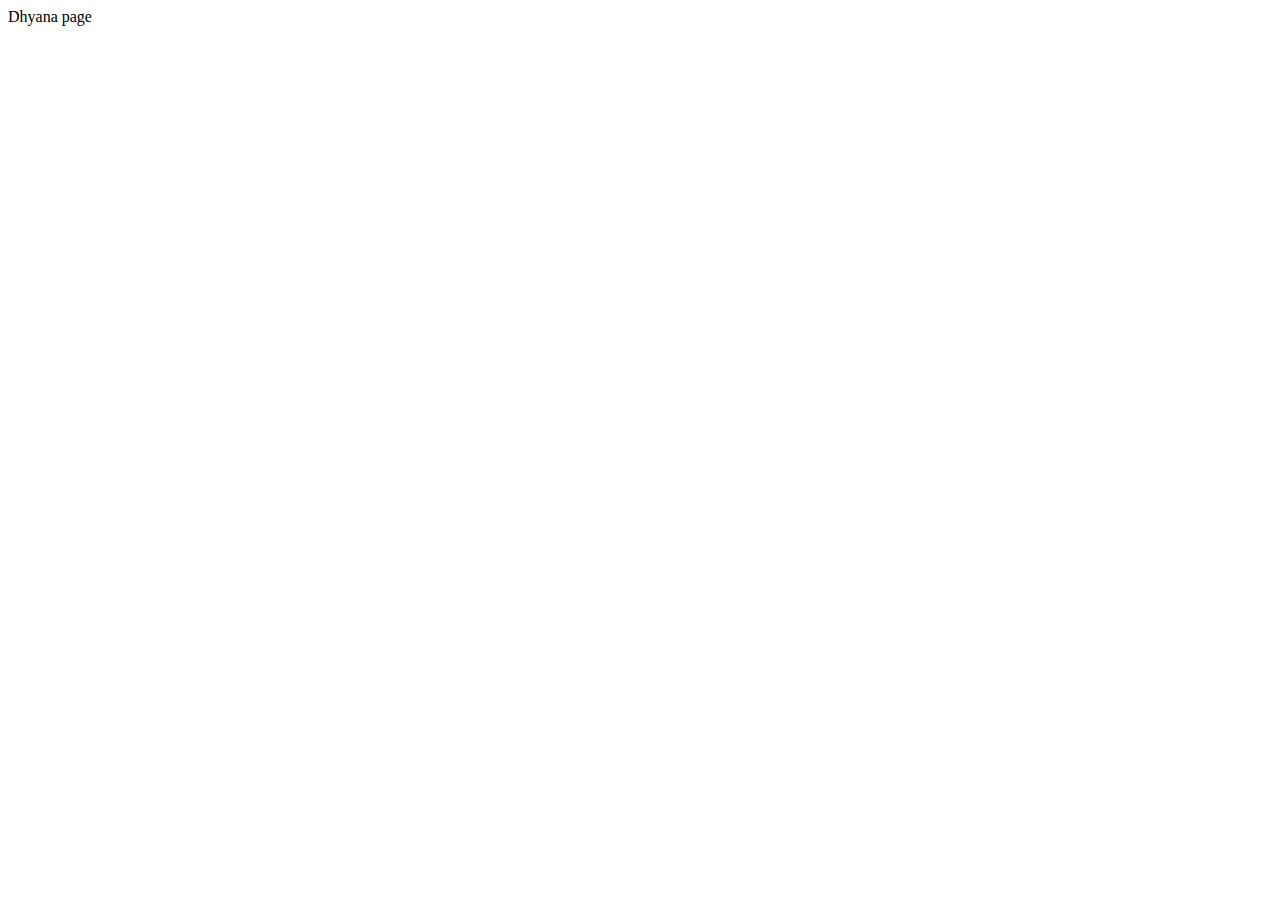
==== pages/dataviz-learning-tool.html @ d391b8e0 "fix mouse sticking to object" ====
<!DOCTYPE html>
<html lang="en">
  <head>
    <meta charset="UTF-8" />
    <meta name="viewport" content="width=device-width, initial-scale=1.0" />
    <title>Dhyana</title>
  </head>
  <body>
    Dhyana page
  </body>
</html>
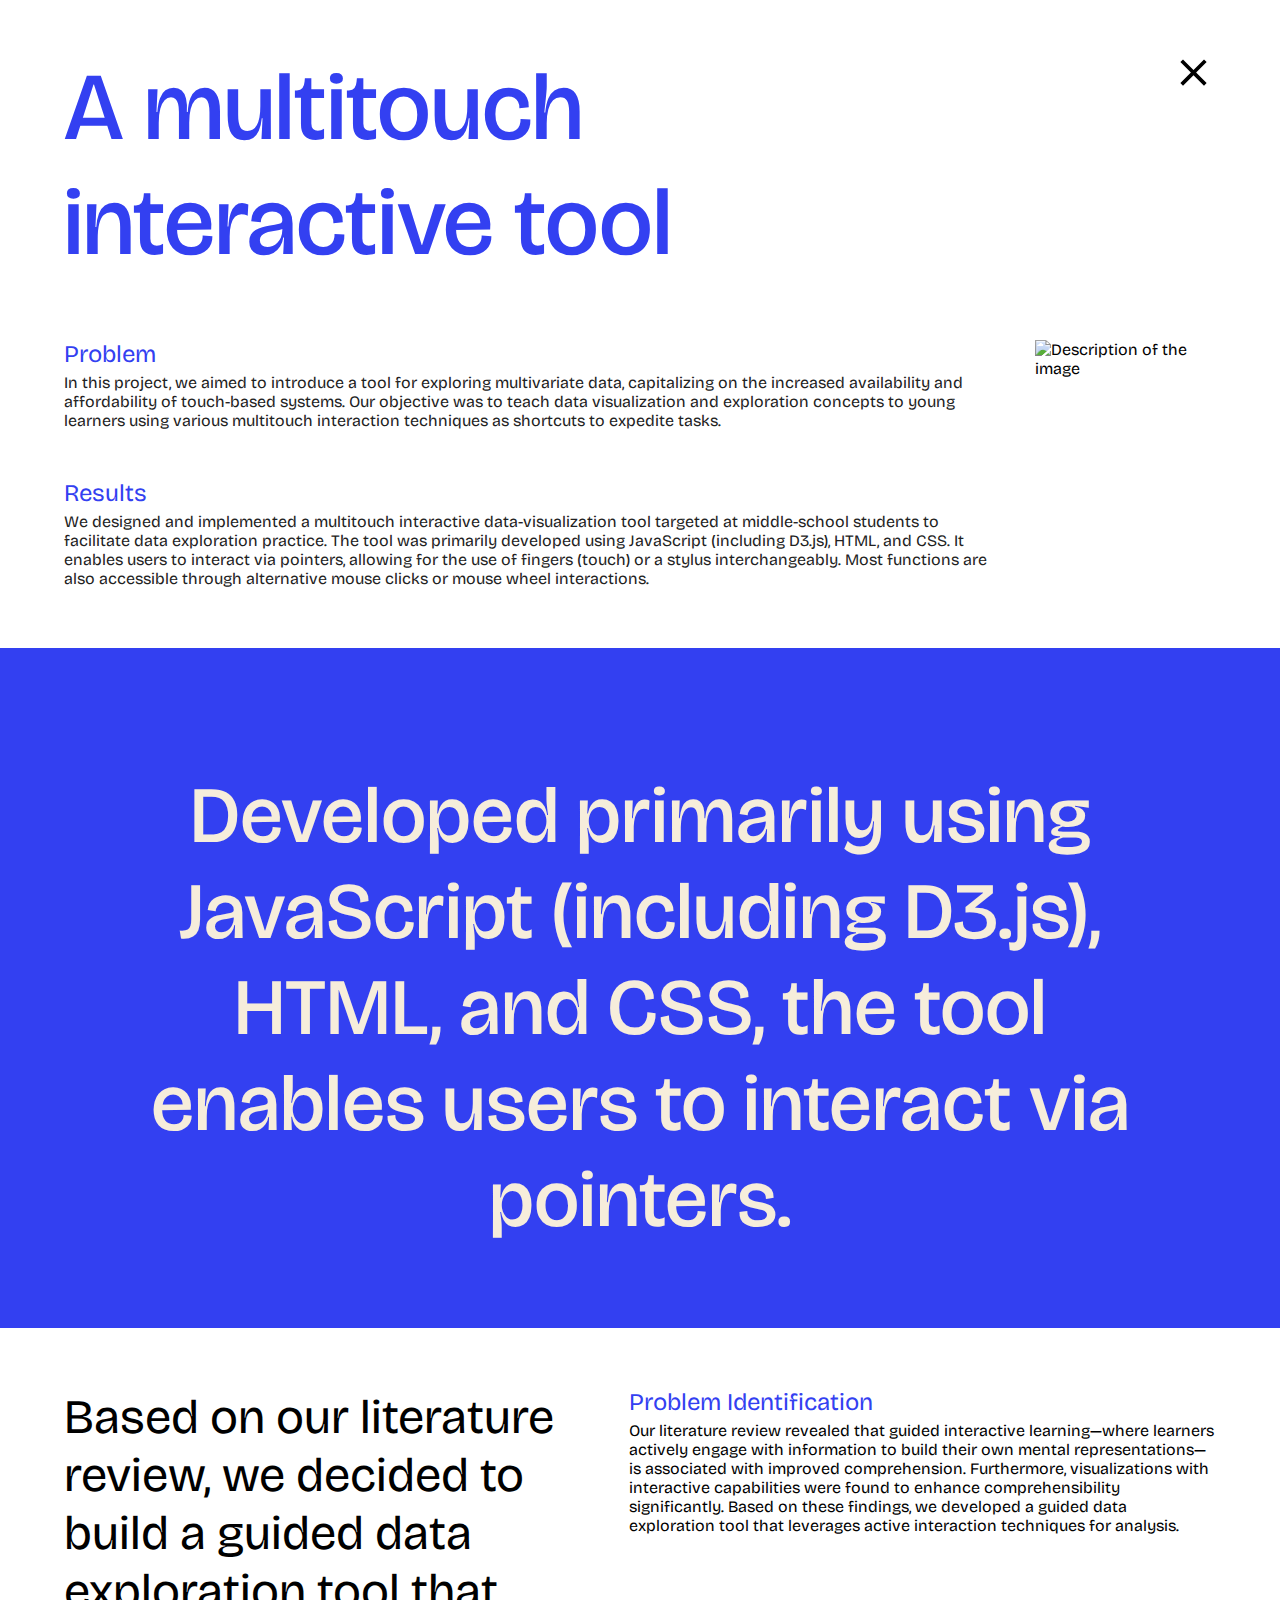
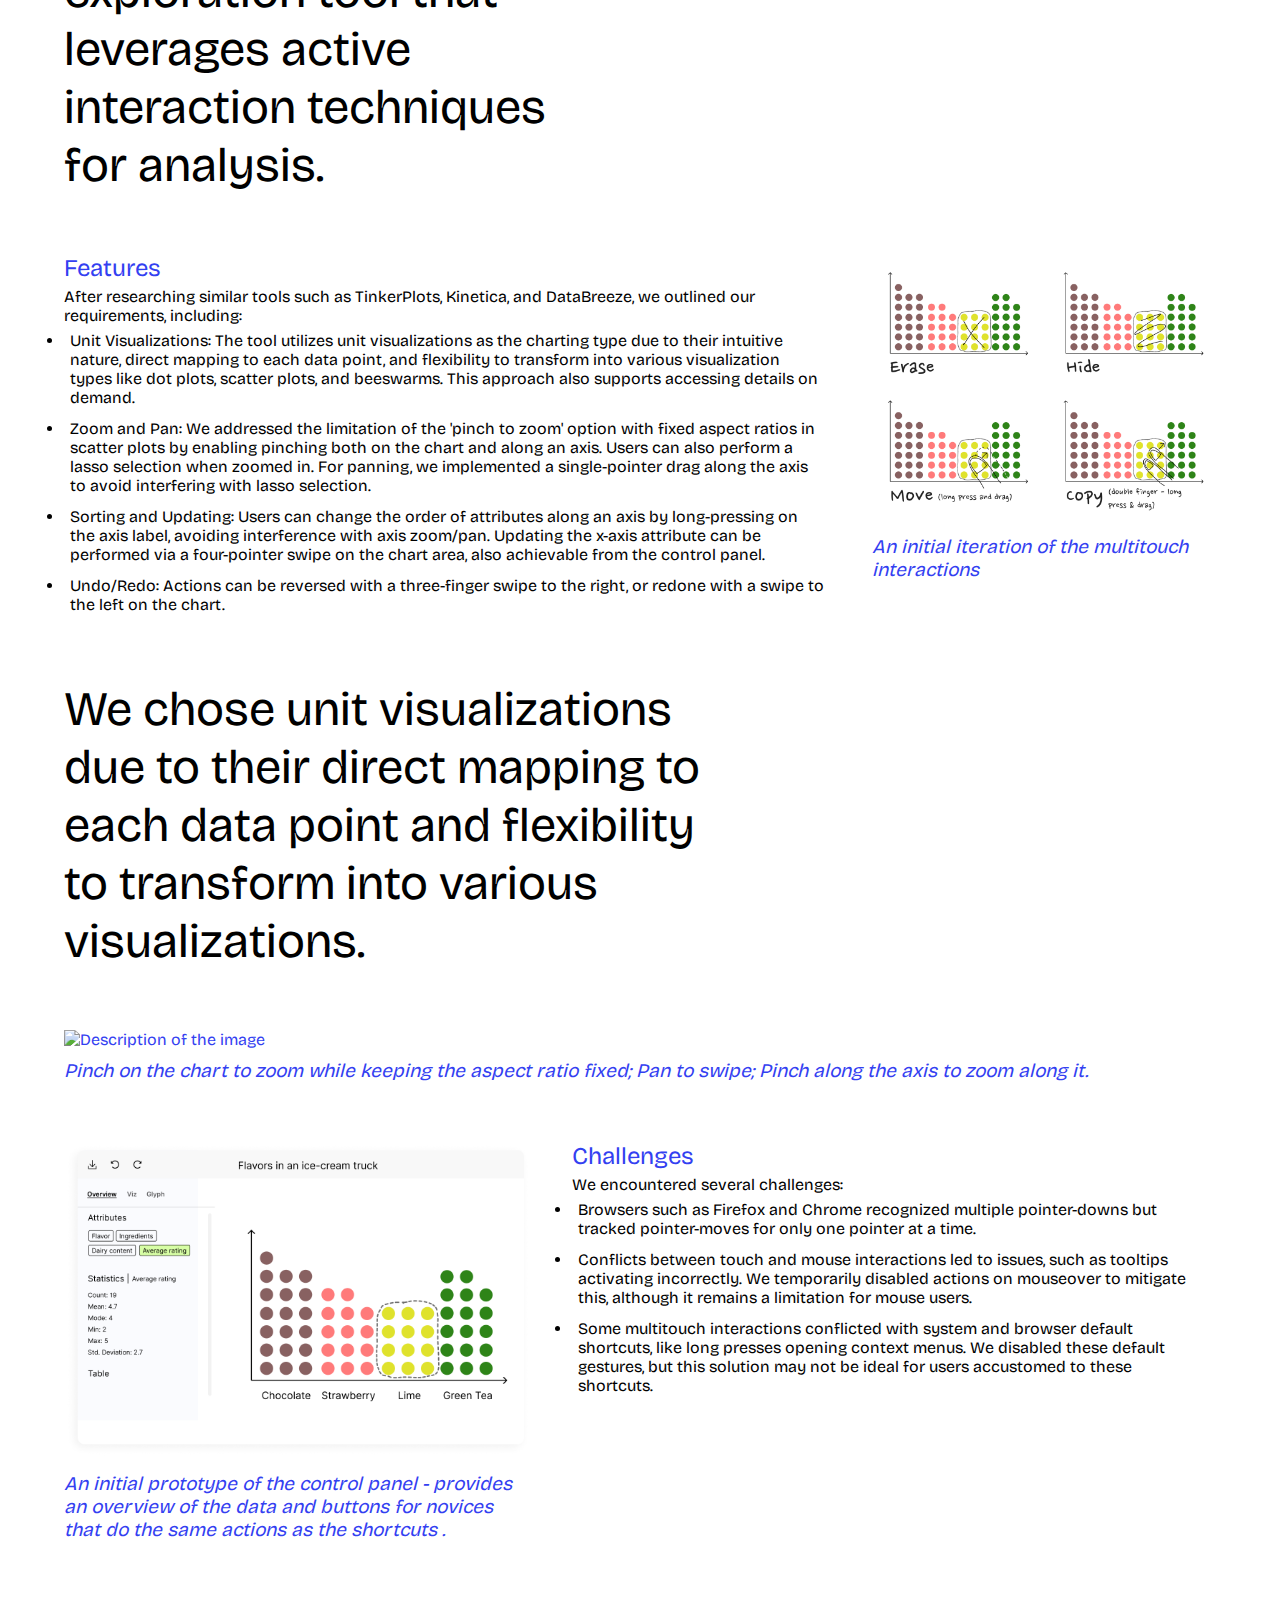
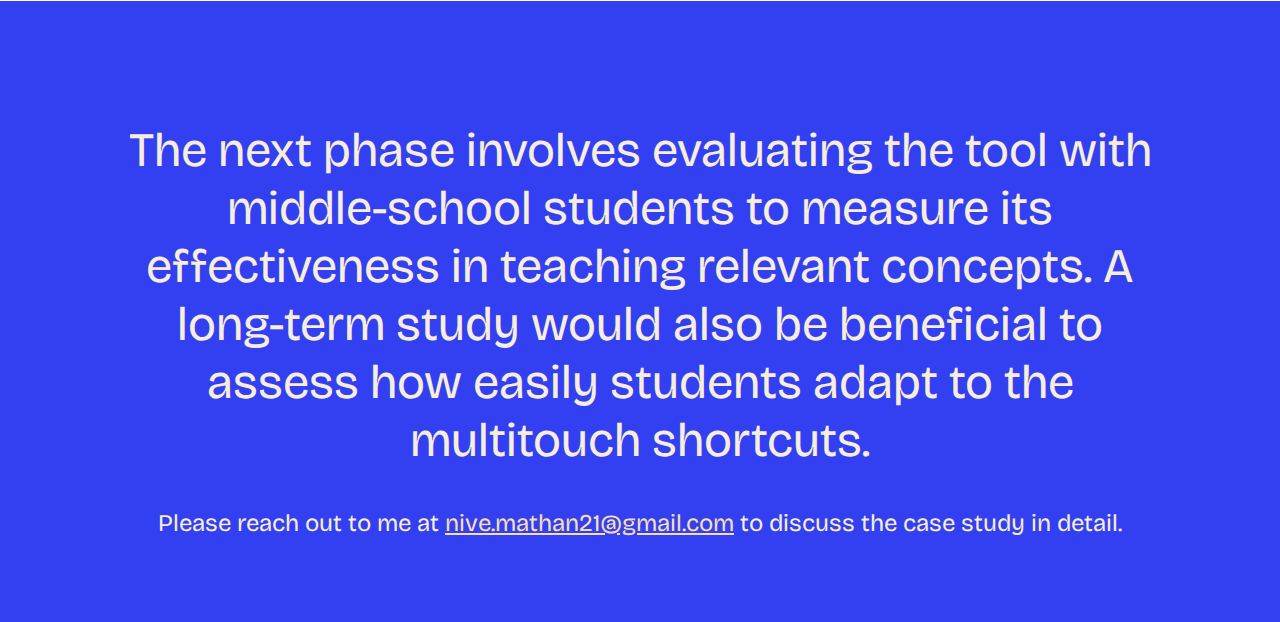
==== commit c15fa6c3: "all project pages added" ====
--- a/pages/dataviz-learning-tool.html
+++ b/pages/dataviz-learning-tool.html
@@ -3,9 +3,216 @@
   <head>
     <meta charset="UTF-8" />
     <meta name="viewport" content="width=device-width, initial-scale=1.0" />
-    <title>Dhyana</title>
+    <link rel="preconnect" href="https://fonts.googleapis.com" />
+    <link rel="preconnect" href="https://fonts.gstatic.com" crossorigin />
+    <link rel="preconnect" href="https://fonts.googleapis.com" />
+    <link rel="preconnect" href="https://fonts.gstatic.com" crossorigin />
+    <link
+      href="https://fonts.googleapis.com/css2?family=Bricolage+Grotesque:opsz,wght@12..96,200..800&family=Nanum+Pen+Script&display=swap"
+      rel="stylesheet"
+    />
+    <link rel="stylesheet" href="pages.css" />
+    <title>A multitouch interactive tool</title>
   </head>
   <body>
-    Dhyana page
+    <div class="page-header">
+      <h2 class="title">A multitouch interactive tool</h2>
+      <!-- Button to close the modal -->
+      <button class="close-button" onclick="closeModal()">
+        <svg
+          width="45"
+          height="45"
+          viewBox="0 0 45 45"
+          fill="none"
+          xmlns="http://www.w3.org/2000/svg"
+          __snippetScriptLoaded__="yes"
+        >
+          <path
+            d="M12 35.625L9.375 33L19.875 22.5L9.375 12L12 9.375L22.5 19.875L33 9.375L35.625 12L25.125 22.5L35.625 33L33 35.625L22.5 25.125L12 35.625Z"
+            fill="black"
+          />
+        </svg>
+      </button>
+    </div>
+    <div class="page-body">
+      <div class="intro">
+        <div class="intro-text">
+          <div>
+            <h5>Problem</h5>
+            <p>
+              In this project, we aimed to introduce a tool for exploring
+              multivariate data, capitalizing on the increased availability and
+              affordability of touch-based systems. Our objective was to teach
+              data visualization and exploration concepts to young learners
+              using various multitouch interaction techniques as shortcuts to
+              expedite tasks.
+            </p>
+          </div>
+          <br />
+          <div>
+            <h5>Results</h5>
+            <p>
+              We designed and implemented a multitouch interactive
+              data-visualization tool targeted at middle-school students to
+              facilitate data exploration practice. The tool was primarily
+              developed using JavaScript (including D3.js), HTML, and CSS. It
+              enables users to interact via pointers, allowing for the use of
+              fingers (touch) or a stylus interchangeably. Most functions are
+              also accessible through alternative mouse clicks or mouse wheel
+              interactions.
+            </p>
+          </div>
+        </div>
+        <img
+          class="intro-image"
+          src="../assets/images-on-pages/dhyana/cover.png"
+          alt="Description of the image"
+        />
+      </div>
+      <div class="key-text-section">
+        <h3>
+          Developed primarily using JavaScript (including D3.js), HTML, and CSS,
+          the tool enables users to interact via pointers.
+        </h3>
+      </div>
+      <div class="sbs">
+        <h4>
+          Based on our literature review, we decided to build a guided data
+          exploration tool that leverages active interaction techniques for
+          analysis.
+        </h4>
+        <div>
+          <h5>Problem Identification</h5>
+          <p>
+            Our literature review revealed that guided interactive
+            learning—where learners actively engage with information to build
+            their own mental representations—is associated with improved
+            comprehension. Furthermore, visualizations with interactive
+            capabilities were found to enhance comprehensibility significantly.
+            Based on these findings, we developed a guided data exploration tool
+            that leverages active interaction techniques for analysis.
+          </p>
+        </div>
+      </div>
+      <div class="sbs">
+        <div>
+          <h5>Features</h5>
+          After researching similar tools such as TinkerPlots, Kinetica, and
+          DataBreeze, we outlined our requirements, including:
+          <ul>
+            <li>
+              Unit Visualizations: The tool utilizes unit visualizations as the
+              charting type due to their intuitive nature, direct mapping to
+              each data point, and flexibility to transform into various
+              visualization types like dot plots, scatter plots, and beeswarms.
+              This approach also supports accessing details on demand.
+            </li>
+            <li>
+              Zoom and Pan: We addressed the limitation of the 'pinch to zoom'
+              option with fixed aspect ratios in scatter plots by enabling
+              pinching both on the chart and along an axis. Users can also
+              perform a lasso selection when zoomed in. For panning, we
+              implemented a single-pointer drag along the axis to avoid
+              interfering with lasso selection.
+            </li>
+            <li>
+              Sorting and Updating: Users can change the order of attributes
+              along an axis by long-pressing on the axis label, avoiding
+              interference with axis zoom/pan. Updating the x-axis attribute can
+              be performed via a four-pointer swipe on the chart area, also
+              achievable from the control panel.
+            </li>
+            <li>
+              Undo/Redo: Actions can be reversed with a three-finger swipe to
+              the right, or redone with a swipe to the left on the chart.
+            </li>
+          </ul>
+        </div>
+        <div class="sbs-image">
+          <img
+            src="../assets/images-on-pages/ui-principles/actions-prototype.png"
+            alt="Description of the image"
+          />
+          <h6>An initial iteration of the multitouch interactions</h6>
+        </div>
+      </div>
+      <div class="sbs">
+        <h4>
+          We chose unit visualizations due to their direct mapping to each data
+          point and flexibility to transform into various visualizations.
+        </h4>
+      </div>
+      <div class="full-width-image">
+        <img
+          src="../assets/images-on-pages/ui-principles/interactivity.png"
+          alt="Description of the image"
+        />
+        <h6>
+          Pinch on the chart to zoom while keeping the aspect ratio fixed; Pan
+          to swipe; Pinch along the axis to zoom along it.
+        </h6>
+      </div>
+      <div class="sbs">
+        <div class="sbs-image">
+          <img
+            src="../assets/images-on-pages/ui-principles/overview-prototype.png"
+            alt="Description of the image"
+          />
+          <h6>
+            An initial prototype of the control panel - provides an overview of
+            the data and buttons for novices that do the same actions as the
+            shortcuts .
+          </h6>
+        </div>
+        <div>
+          <h5>Challenges</h5>
+          We encountered several challenges:
+          <ul>
+            <li>
+              Browsers such as Firefox and Chrome recognized multiple
+              pointer-downs but tracked pointer-moves for only one pointer at a
+              time.
+            </li>
+            <li>
+              Conflicts between touch and mouse interactions led to issues, such
+              as tooltips activating incorrectly. We temporarily disabled
+              actions on mouseover to mitigate this, although it remains a
+              limitation for mouse users.
+            </li>
+            <li>
+              Some multitouch interactions conflicted with system and browser
+              default shortcuts, like long presses opening context menus. We
+              disabled these default gestures, but this solution may not be
+              ideal for users accustomed to these shortcuts.
+            </li>
+          </ul>
+        </div>
+      </div>
+      <div class="key-text-section">
+        <div>
+          <h4>
+            The next phase involves evaluating the tool with middle-school
+            students to measure its effectiveness in teaching relevant concepts.
+            A long-term study would also be beneficial to assess how easily
+            students adapt to the multitouch shortcuts.
+          </h4>
+          <h5>
+            Please reach out to me at
+            <a
+              href="mailto:nive.mathan21@gmail.com"
+              target="_blank"
+              rel="noopener noreferrer"
+              >nive.mathan21@gmail.com</a
+            >
+            to discuss the case study in detail.
+          </h5>
+        </div>
+      </div>
+    </div>
+    <script>
+      function closeModal() {
+        window.open("../index.html", "_self");
+      }
+    </script>
   </body>
 </html>
--- a/pages/pages.css
+++ b/pages/pages.css
@@ -0,0 +1,137 @@
+* {
+  margin: 0;
+  padding: 0;
+  font-family: "Bricolage Grotesque", sans-serif;
+}
+
+h2 {
+  font-size: 6rem;
+  font-weight: 500;
+}
+
+h3 {
+  font-size: 5rem;
+  font-weight: 500;
+}
+
+h4 {
+  font-size: 3rem;
+  font-weight: 400;
+}
+
+h5 {
+  font-size: 1.5rem;
+  color: #3340f1;
+  font-weight: 400;
+  padding-bottom: 5px;
+}
+
+.sbs h4 {
+  max-width: 50vw;
+}
+
+h6 {
+  font-size: 1.2rem;
+  font-weight: 400;
+  font-style: italic;
+}
+
+body {
+  margin-top: 50px;
+}
+
+li {
+  padding: 6px;
+}
+
+.page-body > div,
+.page-header {
+  margin: 0 5vw 60px;
+}
+
+.page-body > div:last-child {
+  margin-bottom: 0;
+}
+
+.page-header {
+  display: flex;
+  justify-content: space-between;
+  align-items: start;
+}
+
+.intro {
+  display: flex;
+  gap: 40px;
+}
+
+.title {
+  color: #3340f1;
+  width: 70%;
+}
+
+.intro-text {
+  color: #212121;
+  display: flex;
+  flex-direction: column;
+  gap: 15px;
+}
+
+.intro-image {
+  width: 50vw;
+  object-fit: contain;
+}
+
+.sbs {
+  display: flex;
+  justify-content: space-between;
+  gap: 40px;
+}
+
+.sbs-image {
+  color: #3340f1;
+  max-width: 45vw;
+}
+
+.sbs-image img {
+  width: 100%;
+  padding-bottom: 10px;
+}
+
+.full-width-image {
+  width: 90vw;
+  color: #3340f1;
+}
+
+.full-width-image img {
+  width: 100%;
+  padding-bottom: 10px;
+}
+
+.close-button {
+  background: none;
+  border: none;
+  cursor: pointer;
+}
+
+.key-text-section {
+  background-color: #3340f1;
+  color: #f6eddb;
+  margin-left: 0 !important;
+  margin-right: 0 !important;
+}
+
+.key-text-section > * {
+  max-width: 80vw;
+  text-align: center;
+  margin: auto;
+  padding: 120px 0 80px;
+}
+
+.key-text-section h5 {
+  color: #f6eddb;
+  padding-top: 40px;
+}
+
+.key-text-section a {
+  color: wheat;
+}
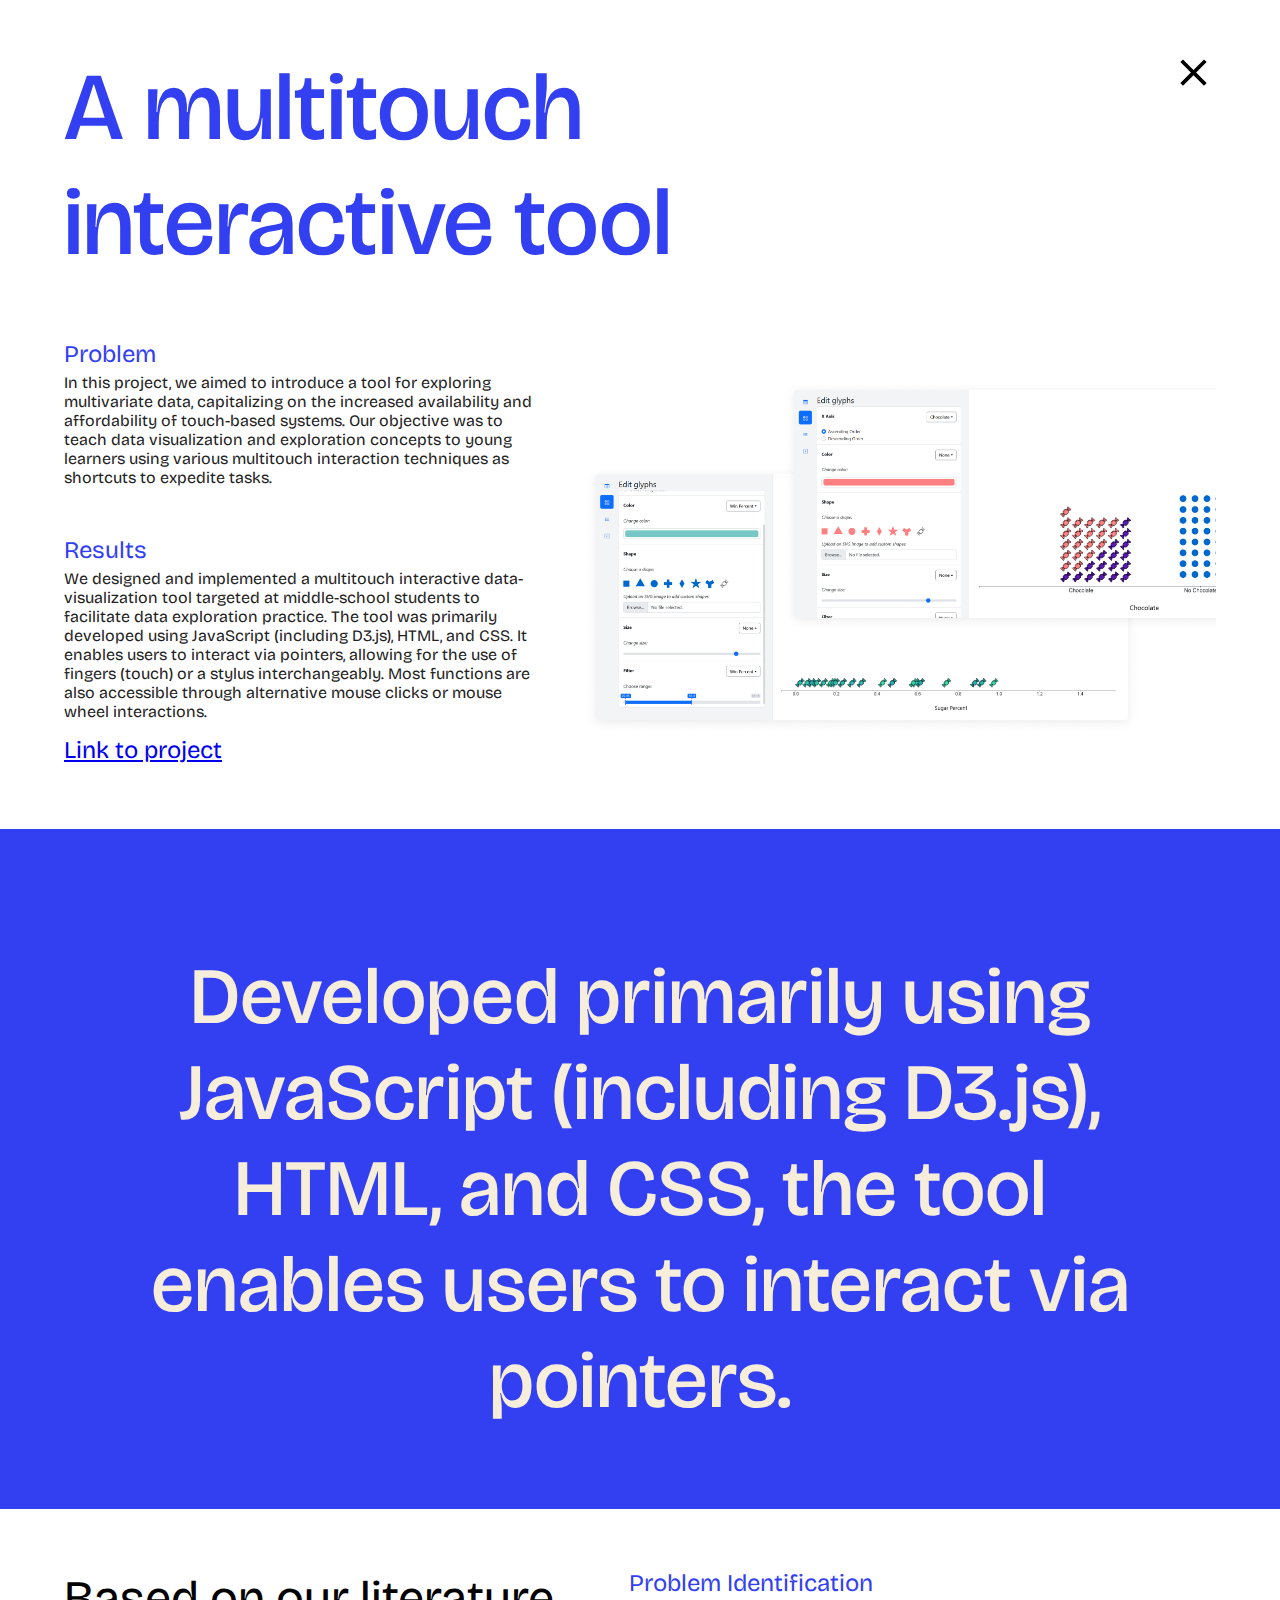
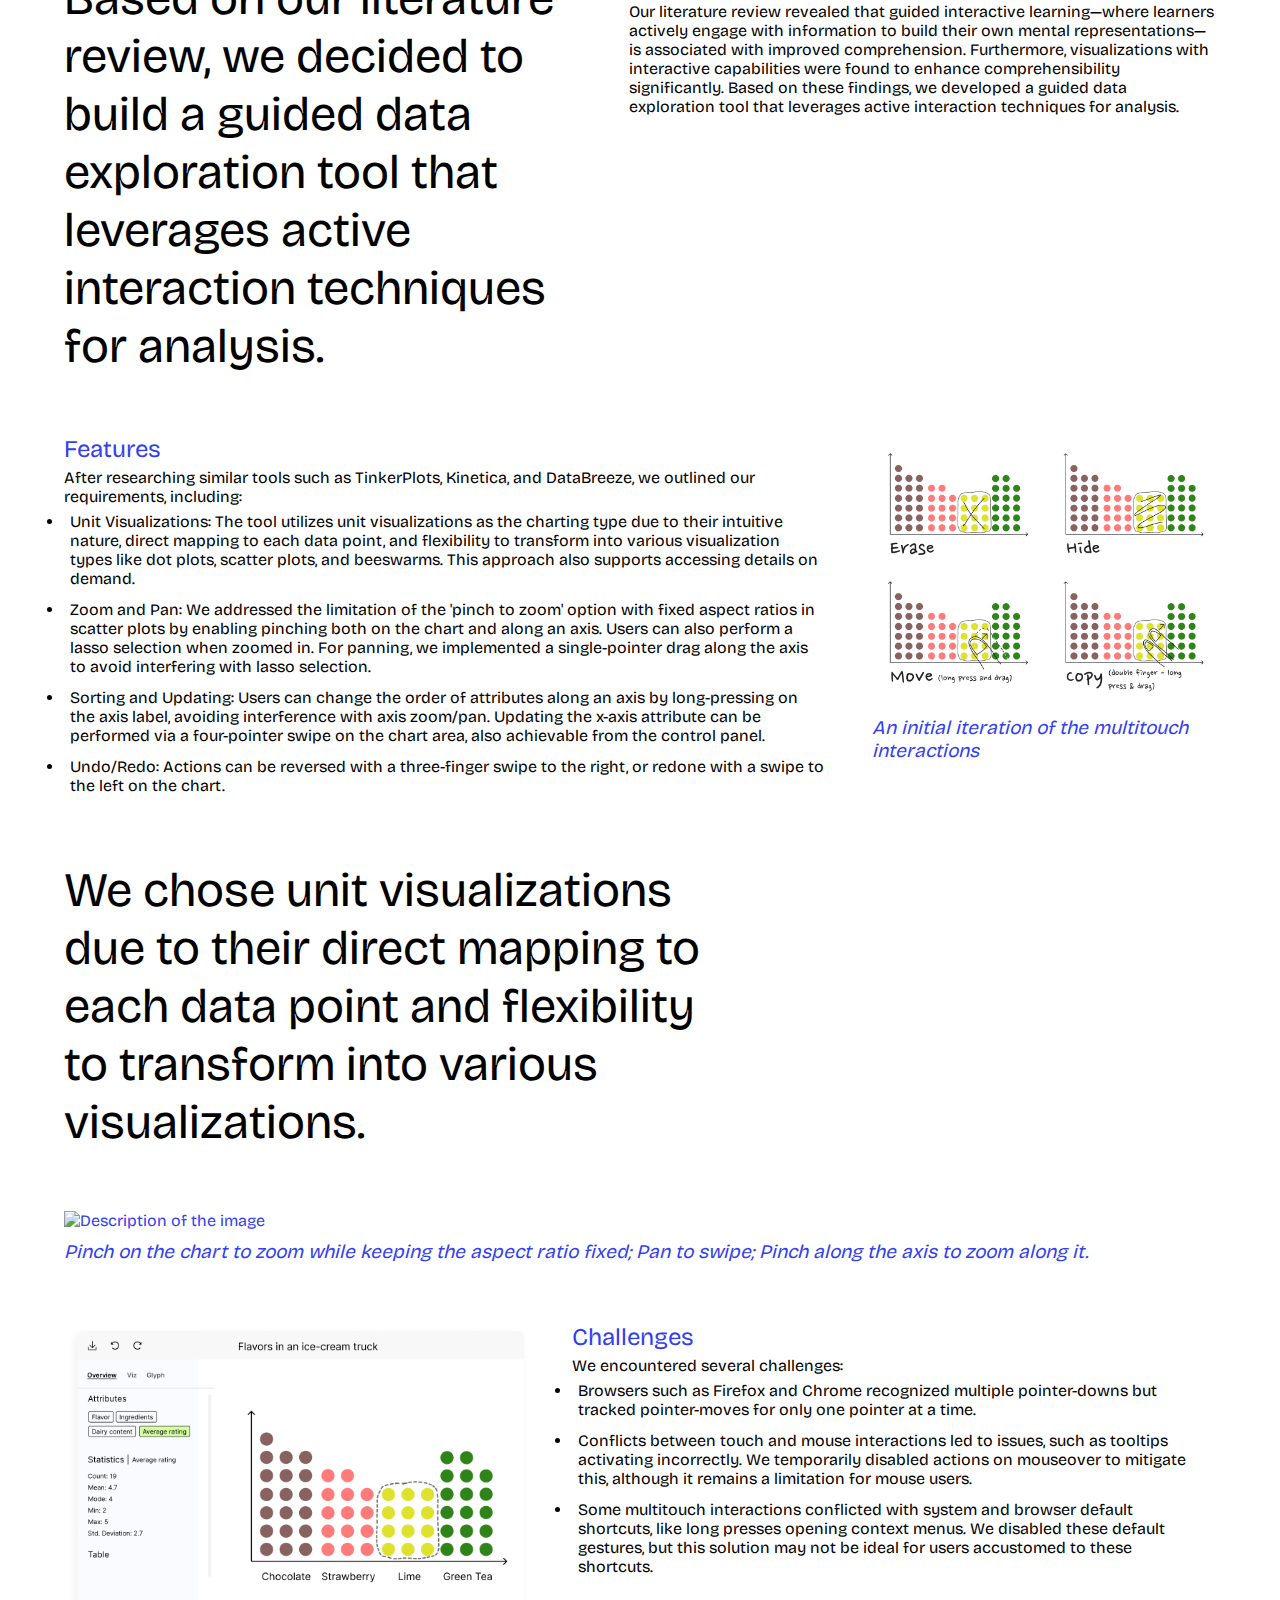
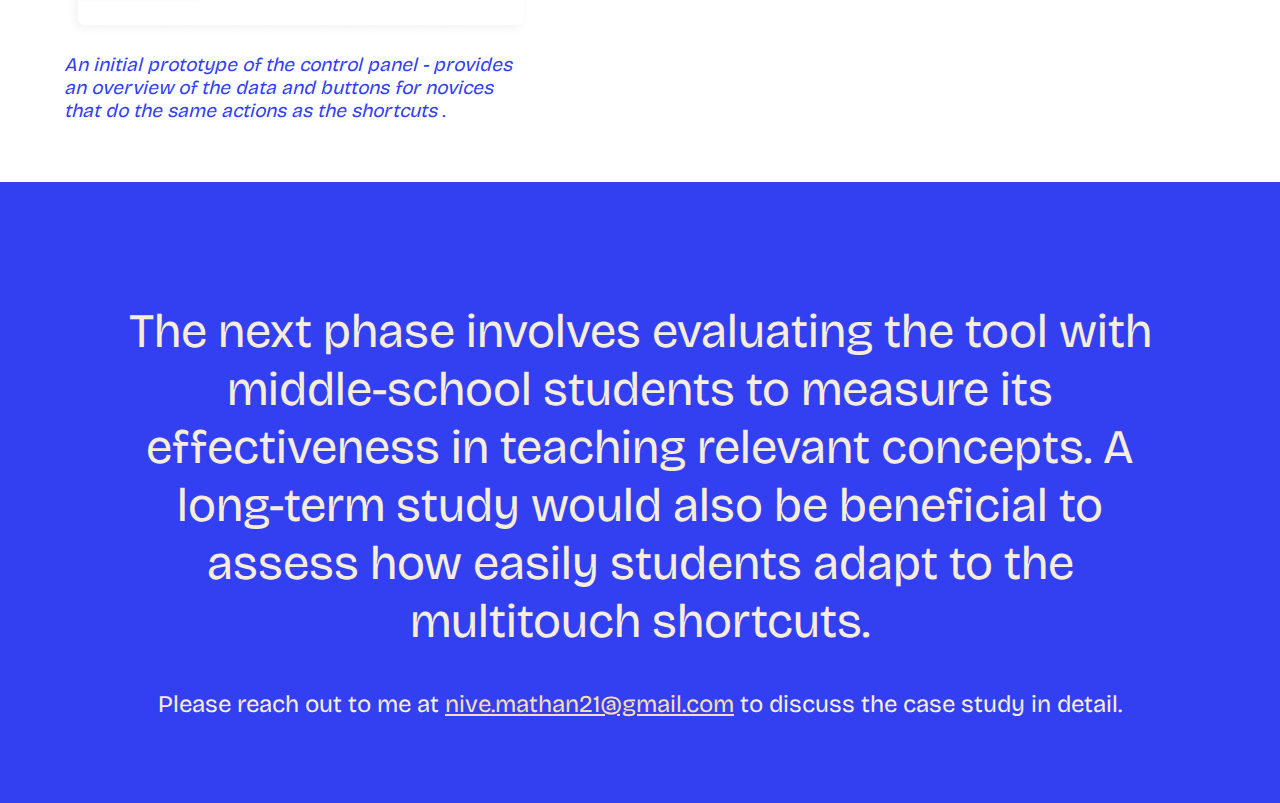
==== commit 12a4123a: "add favicon and update about text" ====
--- a/pages/dataviz-learning-tool.html
+++ b/pages/dataviz-learning-tool.html
@@ -12,6 +12,7 @@
       rel="stylesheet"
     />
     <link rel="stylesheet" href="pages.css" />
+    <link rel="icon" type="image/x-icon" href="../assets/misc/favicon.ico" />
     <title>A multitouch interactive tool</title>
   </head>
   <body>
@@ -62,10 +63,17 @@
               interactions.
             </p>
           </div>
+          <div>
+            <h5>
+              <a href="https://nive21.github.io/" target="_blank"
+                >Link to project</a
+              >
+            </h5>
+          </div>
         </div>
         <img
           class="intro-image"
-          src="../assets/images-on-pages/dhyana/cover.png"
+          src="../assets/images-on-pages/ui-principles/cover.png"
           alt="Description of the image"
         />
       </div>
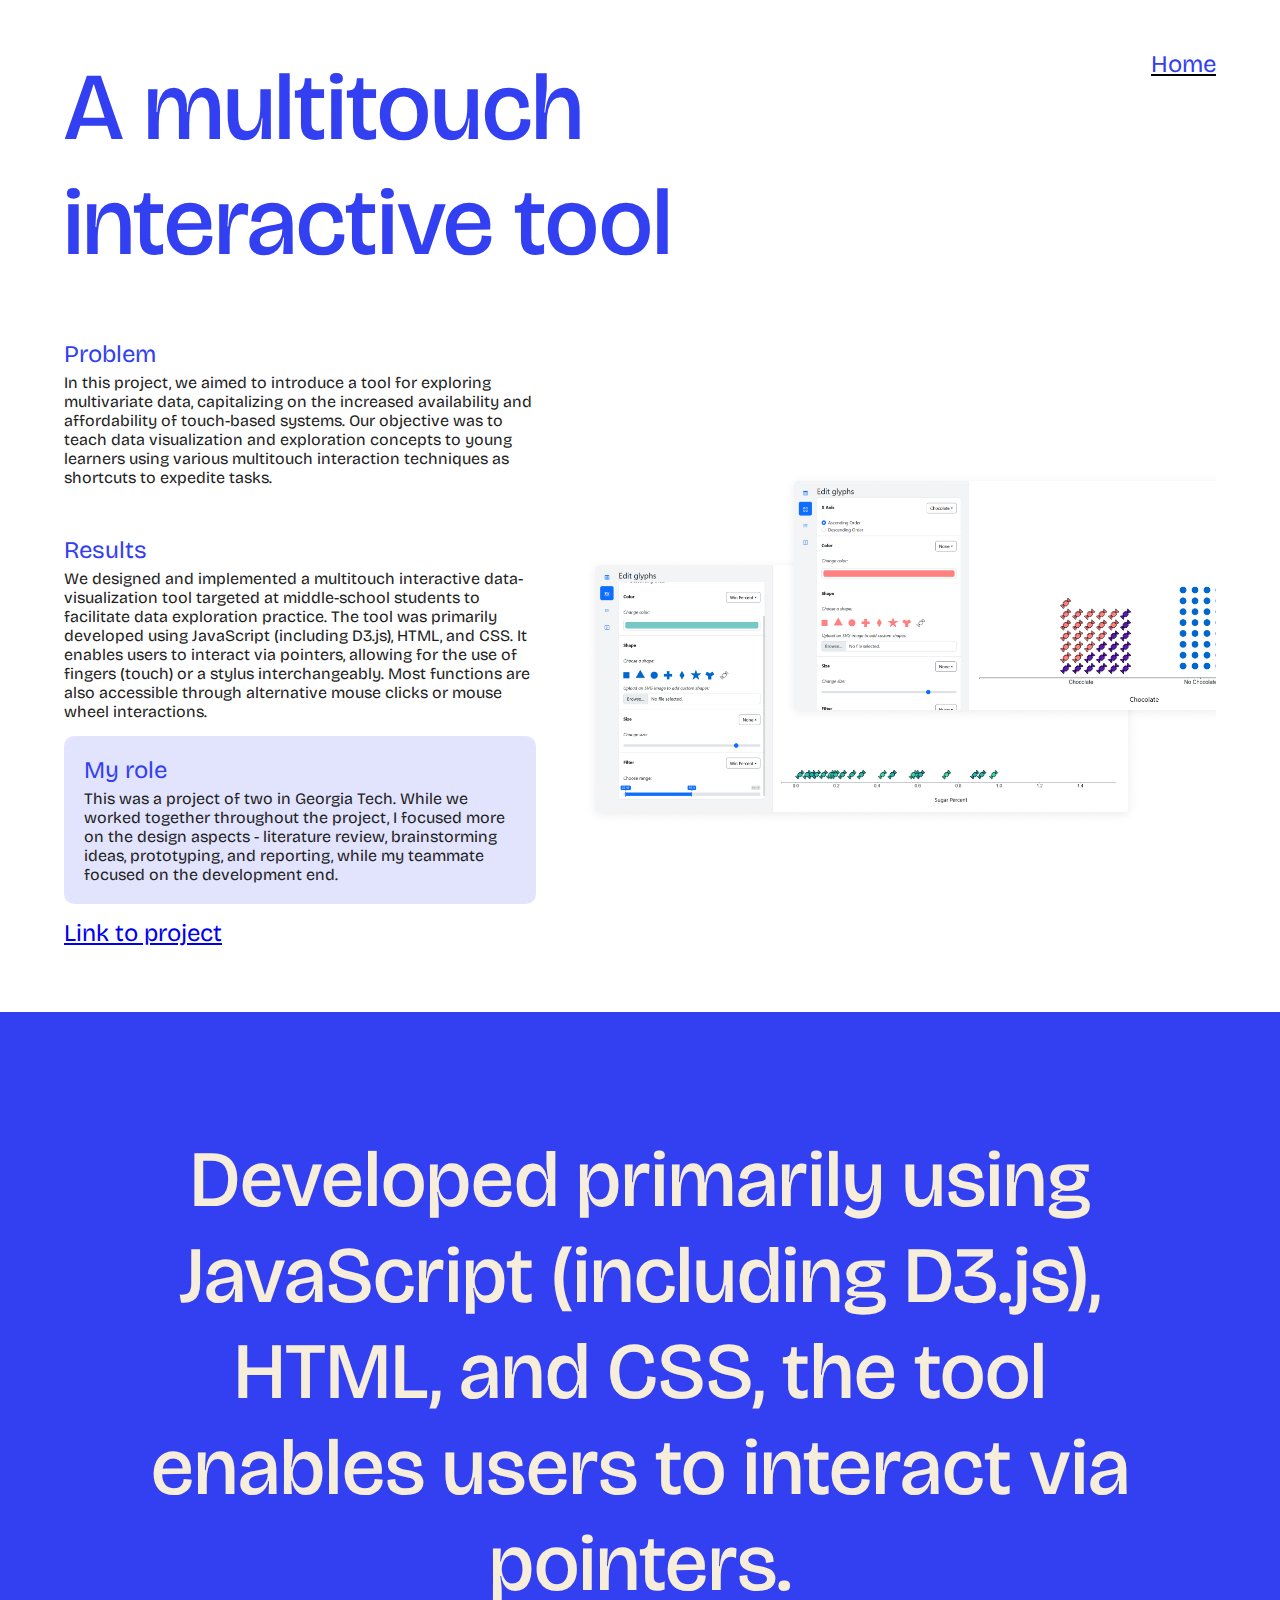
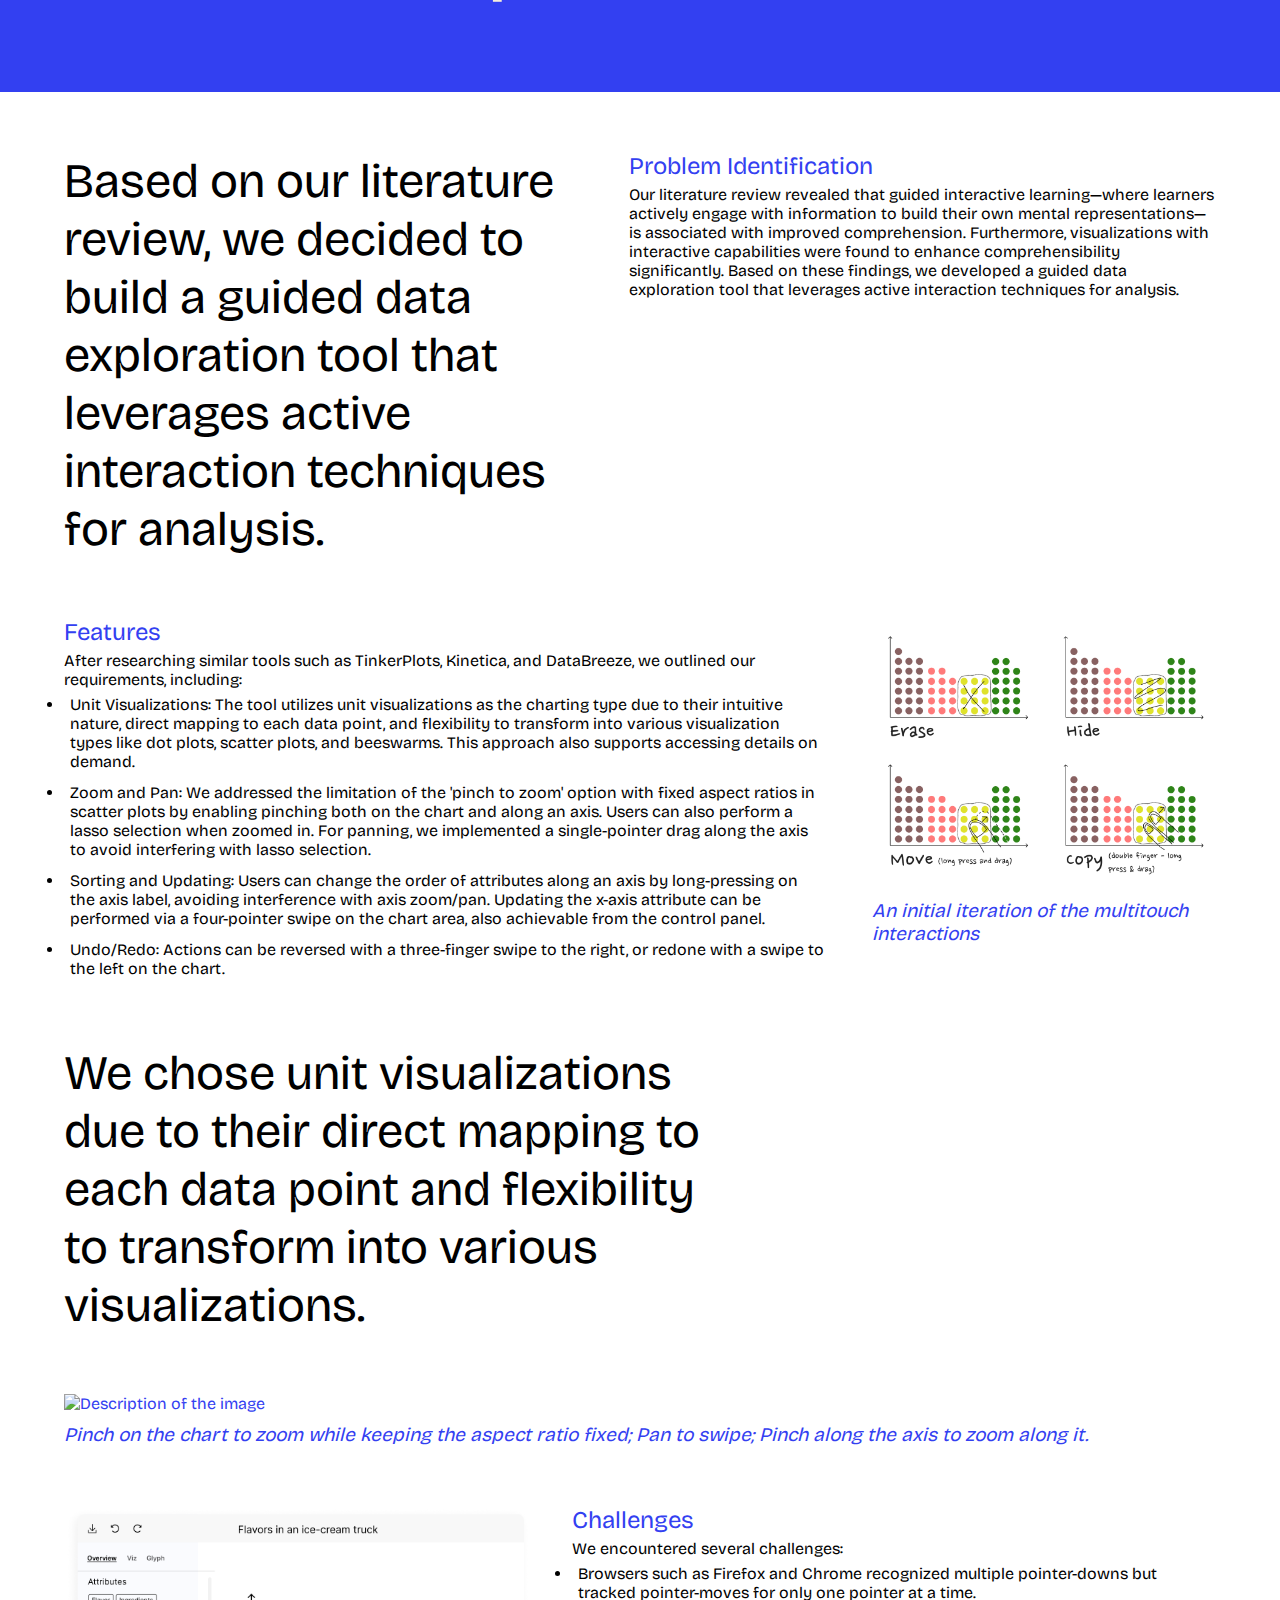
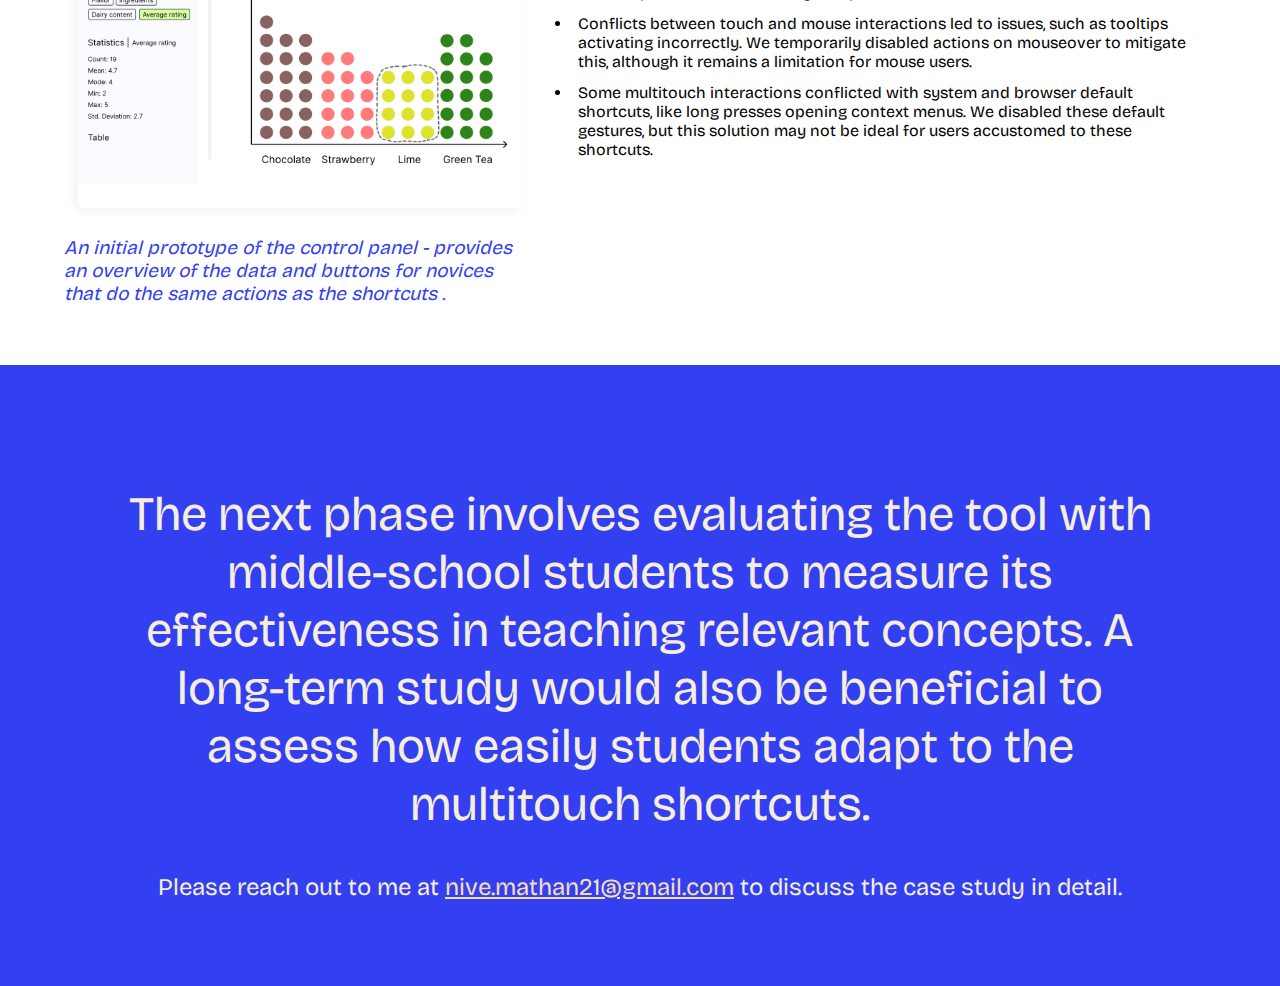
==== commit 505647ac: "add projects on home" ====
--- a/pages/dataviz-learning-tool.html
+++ b/pages/dataviz-learning-tool.html
@@ -20,19 +20,7 @@
       <h2 class="title">A multitouch interactive tool</h2>
       <!-- Button to close the modal -->
       <button class="close-button" onclick="closeModal()">
-        <svg
-          width="45"
-          height="45"
-          viewBox="0 0 45 45"
-          fill="none"
-          xmlns="http://www.w3.org/2000/svg"
-          __snippetScriptLoaded__="yes"
-        >
-          <path
-            d="M12 35.625L9.375 33L19.875 22.5L9.375 12L12 9.375L22.5 19.875L33 9.375L35.625 12L25.125 22.5L35.625 33L33 35.625L22.5 25.125L12 35.625Z"
-            fill="black"
-          />
-        </svg>
+        <h5>Home</h5>
       </button>
     </div>
     <div class="page-body">
@@ -61,6 +49,15 @@
               fingers (touch) or a stylus interchangeably. Most functions are
               also accessible through alternative mouse clicks or mouse wheel
               interactions.
+            </p>
+          </div>
+          <div class="bgd-highlight">
+            <h5>My role</h5>
+            <p>
+              This was a project of two in Georgia Tech. While we worked
+              together throughout the project, I focused more on the design
+              aspects - literature review, brainstorming ideas, prototyping, and
+              reporting, while my teammate focused on the development end.
             </p>
           </div>
           <div>
@@ -219,8 +216,12 @@
     </div>
     <script>
       function closeModal() {
-        window.open("../index.html", "_self");
+        window.open("../index.html", "_blank");
       }
+    </script>
+    <script src="https://unpkg.com/medium-zoom/dist/medium-zoom.min.js"></script>
+    <script>
+      mediumZoom("img");
     </script>
   </body>
 </html>
--- a/pages/pages.css
+++ b/pages/pages.css
@@ -76,6 +76,13 @@
   gap: 15px;
 }
 
+.bgd-highlight {
+  background: #3340f124;
+  padding: 20px;
+  box-sizing: content-box;
+  border-radius: 10px;
+}
+
 .intro-image {
   width: 50vw;
   object-fit: contain;
@@ -111,6 +118,11 @@
   background: none;
   border: none;
   cursor: pointer;
+  text-decoration: underline;
+}
+
+.close-button:hover {
+  text-decoration: none;
 }
 
 .key-text-section {
@@ -135,3 +147,62 @@
 .key-text-section a {
   color: wheat;
 }
+
+.half-width {
+  max-width: 60vw;
+}
+
+.small-width {
+  max-width: 40vw;
+}
+
+@media (max-width: 1150px) {
+  h2 {
+    font-size: 4rem;
+    font-weight: 500;
+  }
+
+  h3 {
+    font-size: 3rem;
+    font-weight: 500;
+  }
+
+  h4 {
+    font-size: 2rem;
+    font-weight: 400;
+  }
+
+  h5 {
+    font-size: 1rem;
+    color: #3340f1;
+    font-weight: 400;
+    padding-bottom: 5px;
+  }
+
+  h6 {
+    font-size: 0.9rem;
+    font-weight: 400;
+    font-style: italic;
+  }
+}
+
+@media (orientation: portrait) {
+  .intro,
+  .sbs {
+    flex-direction: column;
+  }
+
+  .title {
+    width: 80%;
+  }
+
+  .intro-image,
+  .sbs h4,
+  .sbs-image img,
+  .sbs-image h6,
+  .small-width,
+  .half-width {
+    width: 90vw;
+    max-width: 90vw;
+  }
+}
